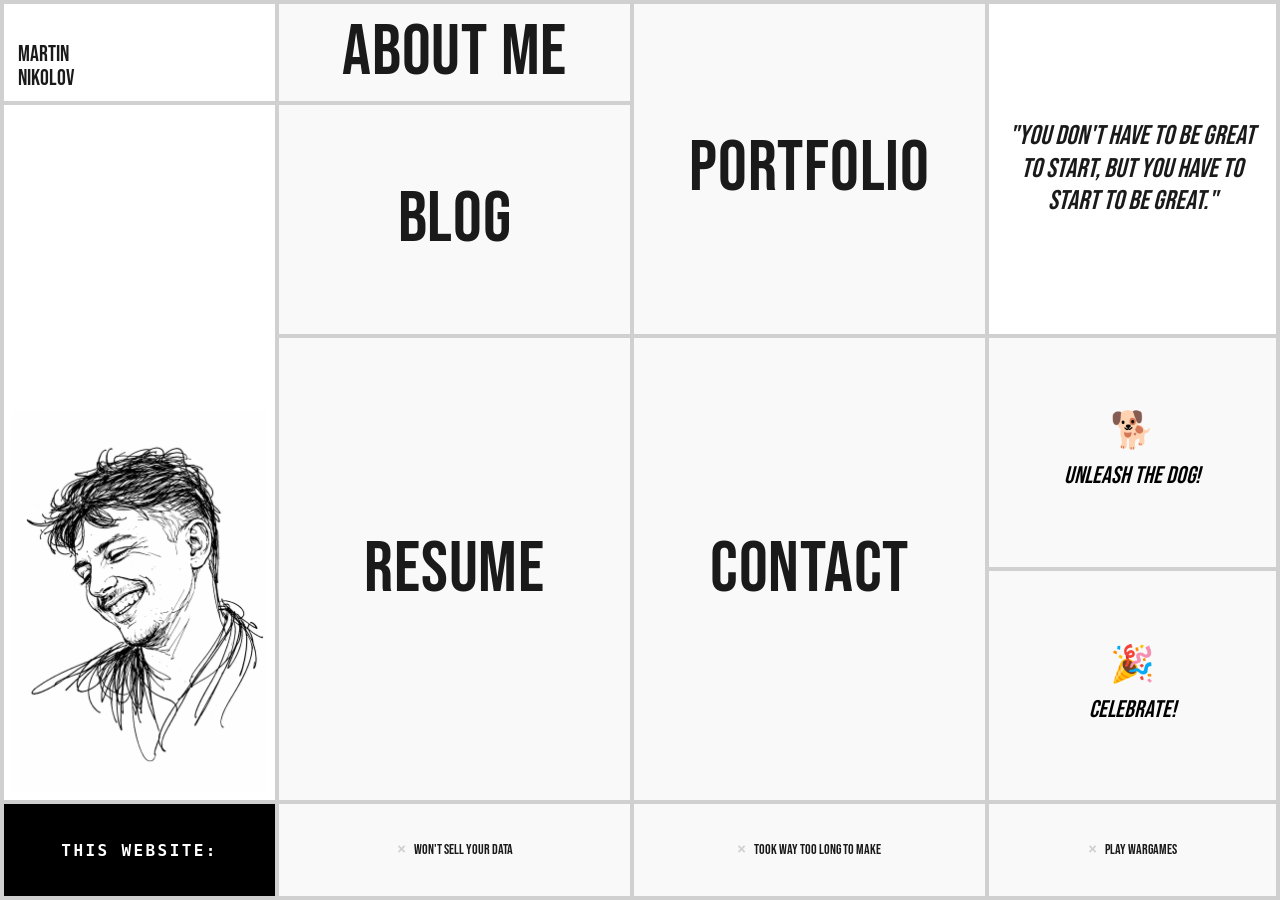
==== index.html @ c33c3f71 "this webtext 2" ====
<!DOCTYPE html>
<html lang="en">
<head>
  <meta charset="UTF-8" />
  <meta name="viewport" content="width=device-width, initial-scale=1.0" />
  <title>Martin Nikolov</title>
  <link rel="stylesheet" href="style.css" />
  <link rel="preconnect" href="https://fonts.googleapis.com">
  <link href="https://fonts.googleapis.com/css2?family=Bebas+Neue&display=swap" rel="stylesheet">
</head>
<body class="index-body">

  <main class="index-grid">

    <!-- ── COL 1 ─────────────────────────────── -->

    <!-- Name — col 1, row 1 -->
    <div class="tile tile--name">
      <span class="name-line">Martin</span>
      <span class="name-line">Nikolov</span>
    </div>

    <!-- Photo — col 1, rows 2-4 -->
    <a href="pages/about.html" class="tile tile--photo" aria-label="About Martin">
      <img src="assets/img/profile_image.webp" alt="Hand-drawn portrait of Martin Nikolov" />
    </a>

    <!-- "This website:" label — col 1, row 5 -->
    <div class="tile tile--label">
      <span class="label-text">This website:</span>
    </div>

    <!-- ── COL 2 ─────────────────────────────── -->

    <!-- About — col 2, row 1 -->
    <a href="pages/about.html" class="tile tile--about">
      <span class="tile__label">About Me</span>
    </a>

    <!-- Blog — col 2, row 2 -->
    <a href="pages/blog.html" class="tile tile--blog">
      <span class="tile__label">Blog</span>
    </a>

    <!-- Resume — col 2, rows 3-4 -->
    <a href="assets/resume.pdf" target="_blank" class="tile tile--resume">
      <span class="tile__label">Resume</span>
    </a>

    <!-- Will not: Track You — col 2, row 5 -->
    <div class="tile tile--willnot tile--willnot-a">
      <span class="willnot__x">×</span>
      <span class="willnot__text">won't sell your data</span>
    </div>

    <!-- ── COL 3 ─────────────────────────────── -->

    <!-- Portfolio — col 3, rows 1-2 -->
    <a href="pages/portfolio.html" class="tile tile--portfolio">
      <span class="tile__label">Portfolio</span>
    </a>

    <!-- Contact — col 3, rows 3-4 -->
    <a href="pages/contact.html" class="tile tile--contact">
      <span class="tile__label">Contact</span>
    </a>

    <!-- Will not: Get you out of bed — col 3, row 5 -->
    <div class="tile tile--willnot tile--willnot-b">
      <span class="willnot__x">×</span>
      <span class="willnot__text">Took Way Too Long To Make</span>
    </div>

    <!-- ── COL 4 — right column, all fun ─────── -->

    <!-- Welcome — col 4, rows 1-2 -->
    <div class="tile tile--welcome">
      <p class="welcome-text">"You don't have to be great to start, but you have to start to be great."</p>
    </div>

    <!-- Dog button — col 4, rows 3-4 (big!) -->
    <button class="tile tile--fun tile--fun-dog" onclick="toggleDog(this)" aria-label="Unleash the dog">
      <span class="fun__icon">🐕</span>
      <p>Unleash The Dog!</p>
    </button>

    <!-- Confetti button — col 4, rows 3-4 shares with dog? No — row 3 -->
    <!-- Actually dog gets rows 3, confetti gets row 4, wargames row 5 -->
    <button class="tile tile--fun tile--fun-confetti" onclick="popConfetti()" aria-label="Pop confetti">
      <span class="fun__icon">🎉</span>
      <p>Celebrate!</p>
    </button>

    <!-- Wargames — col 4, row 5 -->
    <a href="https://wargames.batamladen.com" target="_blank" class="tile tile--willnot tile--fun-wargames">
  <span class="willnot__x">×</span>
  <span class="willnot__text">Play Wargames</span>
</a>

  </main>

 <!-- Walking dog -->
<div class="walking-dog" id="walkingDog" aria-hidden="true">
  <img src="assets/img/gymweb.webp" alt="gym" />
</div>

  <!-- Confetti canvas -->
  <canvas id="confettiCanvas"></canvas>

  <script src="main.js"></script>
</body>
</html>
---- style.css ----
/* ============================================================
   MARTIN NIKOLOV — style.css
   White · Fruktur · Bento grid · color on hover
   ============================================================ */

/* ---------- RESET ---------- */
*, *::before, *::after { box-sizing: border-box; margin: 0; padding: 0; }

/* ---------- TOKENS ---------- */
:root {
  --white:  #ffffff;
  --black:  #000000;
  --off:    #f9f9f9;
  --border: #d0d0d0;
  --muted:  #000000;
  --dark:   #1a1a1a;

  --c-about:       #3cffc8;
  --c-portfolio:   #b36fff;
  --c-resume:      #ff3c3c;
  --c-blog:        #f0e040;
  --c-contact:     #3c9fff;
  --c-fun-dog:     #ffb347;
  --c-fun-confetti:#ff6eb4;
  --c-fun-wargames:#3cffc8;
  --c-willnot-a:   #f0e040;
  --c-willnot-b:   #3cffc8;

  --font-display: 'Bebas Neue', sans-serif;;
  --font-body:    'Space Mono', monospace;
  --gap: 4px;
}

/* ---------- BASE ---------- */
html, body { height: 100%; }

body {
  background: var(--white);
  color: var(--dark);
  font-family: var(--font-body);
  overflow-x: hidden;
}

a { color: inherit; text-decoration: none; }
img { display: block; width: 100%; height: 100%; object-fit: cover; }
button { font-family: inherit; border: none; background: none; cursor: pointer; }
::selection { background: var(--black); color: var(--white); }

/* ============================================================
   INDEX GRID

   Desktop layout (5 rows × 4 cols):

   ┌──────────┬──────────┬──────────┬──────────────┐
   │  name    │  about   │ portfolio│   welcome    │ row 1
   ├──────────┼──────────┼──────────┤              │
   │          │  blog    │          │              │ row 2
   │  photo   ├──────────┤  contact ├──────────────┤
   │          │          │          │   🐕 dog     │ row 3
   │          │  resume  ├──────────┤              │
   │          │          │          ├──────────────┤
   │          │          │          │  🎉 confetti │ row 4
   ├──────────┼──────────┼──────────┼──────────────┤
   │ website: │ × track  │ × get up │  💻 wargames │ row 5
   └──────────┴──────────┴──────────┴──────────────┘

   Rows: 1=name strip, 2-4=main content, 5=bottom strip
   Col 4 = fun buttons stacked tall
   Row 5 = "this website" horizontal strip
   ============================================================ */

.index-body {
  height: 100vh;
  overflow: hidden;
}

.index-grid {
  display: grid;
  width: 100vw;
  height: 100vh;
  gap: var(--gap);
  padding: var(--gap);
  background: var(--border);

  grid-template-columns: 0.85fr 1.1fr 1.1fr 0.9fr;
  grid-template-rows:
    0.38fr   /* row 1 — name / top strip */
    0.9fr    /* row 2 — main content A */
    0.9fr    /* row 3 — main content B */
    0.9fr    /* row 4 — main content C */
    0.36fr;  /* row 5 — "this website" bottom strip */
}

/* ============================================================
   TILE BASE
   ============================================================ */

.tile {
  background: var(--off);
  display: flex;
  align-items: center;
  justify-content: center;
  position: relative;
  overflow: hidden;
  transition: background 0.28s ease;
}

a.tile, button.tile { cursor: pointer; }

.tile img {
  filter: grayscale(100%);
  transition: filter 0.4s ease;
}

.tile__label {
  font-family: var(--font-display);
  font-size: clamp(1.5rem, 2.2vw, 2.8rem);
  color: var(--dark);
  text-align: center;
  letter-spacing: 0.01em;
  transition: color 0.28s ease, transform 0.28s ease;
}

a.tile:hover .tile__label,
button.tile:hover .tile__label {
  transform: translateY(-3px);
}

/* ============================================================
   COL 1
   ============================================================ */

/* Name — col 1, row 1 */
.tile--name {
  grid-column: 1;
  grid-row: 1;
  flex-direction: column;
  align-items: flex-start;
  justify-content: flex-end;
  padding: 10px 14px;
  background: var(--white);
  cursor: default;
}

.name-line {
  display: block;
  font-family: var(--font-display);
  font-size: clamp(1rem, 1.7vw, 1.8rem);
  line-height: 1.1;
  color: var(--dark);
}

/* Photo — col 1, rows 2-4 */
.tile--photo {
  grid-column: 1;
  grid-row: 2 / 5;
  background: var(--white);
  padding: 8px;
}

.tile--photo img {
  width: 100%;
  height: 100%;
  object-fit: contain;
  object-position: center bottom;
}

.tile--label {
  grid-column: 1;
  grid-row: 5;
  background: var(--black);        /* only this one is black */
  cursor: default;

  display: flex;
  align-items: center;
  justify-content: center;
  padding: 0 12px;
}

.tile--label .label-text {
  color: var(--white);             /* contrast text */
  font-size: clamp(0.8rem, 1.5vw, 1rem);  /* optional scaling */
  font-weight: 700;
  text-transform: uppercase;
  letter-spacing: 0.15em;
}

.tile--photo:hover { background: #ffffff; }
.tile--photo:hover img { filter: grayscale(0%); }

/* "This website:" label — col 1, row 5 */
.tile__label {
  font-family: var(--font-display);
  font-size: 8vh;          /* relative to tile height */
  max-height: 90%;         /* prevent overflow */
  text-align: center;
  line-height: 1.1;
  color: var(--dark);
  letter-spacing: 0.01em;
  transition: color 0.28s ease, transform 0.28s ease;
  display: flex;
  align-items: center;
  justify-content: center;
}

.label-text {
  font-family: var(--font-body);
  font-size: clamp(0.7rem, 0.85vw, 0.75rem);
  font-weight: 700;
  text-transform: uppercase;
  letter-spacing: 0.15em;
  color: var(--border);
}

/* ============================================================
   COL 2
   ============================================================ */

/* About — col 2, row 1 */
.tile--about     { grid-column: 2; grid-row: 1; }

/* Blog — col 2, row 2 */
.tile--blog      { grid-column: 2; grid-row: 2; }

/* Resume — col 2, rows 3-4 */
.tile--resume    { grid-column: 2; grid-row: 3 / 5; }

/* Will not A — col 2, row 5 */
.tile--willnot-a { grid-column: 2; grid-row: 5; }

/* ============================================================
   COL 3
   ============================================================ */

/* Portfolio — col 3, rows 1-2 */
.tile--portfolio { grid-column: 3; grid-row: 1 / 3; }

/* Contact — col 3, rows 3-4 */
.tile--contact   { grid-column: 3; grid-row: 3 / 5; }

/* Will not B — col 3, row 5 */
.tile--willnot-b { grid-column: 3; grid-row: 5; }

/* ============================================================
   COL 4 — fun buttons, stacked tall
   ============================================================ */

/* Welcome — col 4, rows 1-2 */
.tile--welcome {
  grid-column: 4;
  grid-row: 1 / 3;
  flex-direction: column;
  padding: 18px 16px;
  cursor: default;
  background: var(--white);
  text-align: center;
}

.welcome-text {
  font-family: var(--font-display);
  font-size: 3vh;   /* scales with viewport / tile size */
  line-height: 1.2;
  text-align: center;
  font-style: italic;
  display: flex;
  align-items: center;
  justify-content: center;
}

/* Dog — col 4, row 3 */
.tile--fun-dog {
  grid-column: 4;
  grid-row: 3;
}

/* Confetti — col 4, row 4 */
.tile--fun-confetti {
  grid-column: 4;
  grid-row: 4;
}

/* Wargames — col 4, row 5 */
.tile--fun-wargames {
  grid-column: 4;
  grid-row: 5;
}

/* ============================================================
   FUN TILES shared
   ============================================================ */

.tile--fun {
  flex-direction: column;
  align-items: center;
  justify-content: center;
  text-align: center;
  gap: 6px;
  padding: 12px;
}

.fun__icon {
  font-size: clamp(1.6rem, 2.8vw, 2.6rem);
  display: block;
  transition: transform 0.2s ease;
}

.tile--fun:hover .fun__icon {
  transform: scale(1.2) rotate(-5deg);
}

.tile--fun p {
  font-family: var(--font-display);
  font-size: clamp(1.5rem, 0.9vw, 0.8rem);
  line-height: 1.6;
  color: var(--muted);
  font-style: italic;
  transition: color 0.28s;
}

/* ============================================================
   WILL-NOT shared
   ============================================================ */

.tile--willnot {
  flex-direction: row;
  gap: 8px;
  padding: 0 14px;
  cursor: default;
}

.willnot__x {
  font-family: var(--font-display);
  font-size: clamp(1rem, 1.8vw, 1.8rem);
  color: var(--border);
  flex-shrink: 0;
  transition: color 0.28s;
}

.willnot__text {
  font-family: var(--font-display);
  font-size: clamp(0.72rem, 1.1vw, 1.15rem);
  color: var(--dark);
  transition: color 0.28s;
  line-height: 1.15;
}

/* ============================================================
   HOVER
   ============================================================ */

.tile--about:hover        { background: var(--c-about); }
.tile--about:hover .tile__label { color: var(--white); }

.tile--portfolio:hover    { background: var(--c-portfolio); }
.tile--portfolio:hover .tile__label { color: var(--white); }

.tile--resume:hover       { background: var(--c-resume); }
.tile--resume:hover .tile__label { color: var(--white); }

.tile--blog:hover         { background: var(--c-blog); }
.tile--blog:hover .tile__label  { color: var(--white); }

.tile--contact:hover      { background: var(--c-contact); }
.tile--contact:hover .tile__label { color: var(--white); }

.tile--fun-dog:hover      { background: var(--c-fun-dog); }
.tile--fun-dog:hover p    { color: var(--black); }

.tile--fun-confetti:hover { background: var(--c-fun-confetti); }
.tile--fun-confetti:hover p { color: var(--black); }

.tile--fun-wargames:hover { background: var(--c-fun-wargames); }
.tile--fun-wargames:hover p { color: var(--black); }

.tile--willnot-a:hover { background: var(--c-willnot-a); }
.tile--willnot-a:hover .willnot__text { color: var(--black); }

.tile--willnot-b:hover { background: var(--c-willnot-b); }
.tile--willnot-b:hover .willnot__text { color: var(--black); }

/* ============================================================
   WALKING DOG
   ============================================================ */

.walking-dog {
  position: fixed;
  top: 50%;
  left: 50%;
  font-size: 2.8rem;
  pointer-events: none;
  z-index: 1000;
  display: none;
  transform: translate(-50%, -50%);
}

.walking-dog img {
  width: 200px;
  height: auto;
  display: block;
}

/* ============================================================
   CONFETTI CANVAS
   ============================================================ */

#confettiCanvas {
  position: fixed;
  inset: 0;
  width: 100%;
  height: 100%;
  pointer-events: none;
  z-index: 999;
}

/* ============================================================
   INNER PAGES — header + footer
   ============================================================ */

.site-header {
  display: flex;
  align-items: center;
  justify-content: space-between;
  padding: clamp(14px, 2.5vw, 28px) clamp(16px, 4vw, 48px);
  border-bottom: 1px solid var(--border);
  gap: 16px;
  background: var(--white);
}

.header-name {
  font-family: var(--font-display);
  font-size: clamp(1.4rem, 2.5vw, 2.4rem);
  line-height: 0.95;
  color: var(--dark);
  letter-spacing: 0.01em;
}

.header-nav {
  display: flex;
  gap: clamp(16px, 2.5vw, 36px);
  flex-wrap: wrap;
}

.header-nav a {
  font-family: var(--font-body);
  font-size: 0.72rem;
  font-weight: 700;
  text-transform: uppercase;
  letter-spacing: 0.12em;
  color: var(--muted);
  border-bottom: 2px solid transparent;
  padding-bottom: 2px;
  transition: color 0.15s, border-color 0.15s;
}

.header-nav a:hover,
.header-nav a.active {
  color: var(--dark);
  border-color: var(--dark);
}

.header-squiggle {
  font-size: 1.3rem;
  color: var(--border);
  animation: spin 10s linear infinite;
  user-select: none;
}

@keyframes spin { to { transform: rotate(360deg); } }

.site-footer {
  border-top: 1px solid var(--border);
  padding: clamp(14px, 2vw, 24px) clamp(16px, 4vw, 48px);
  display: flex;
  justify-content: space-between;
  align-items: center;
  flex-wrap: wrap;
  gap: 12px;
  background: var(--white);
}

.site-footer p { font-size: 0.68rem; color: var(--muted); }

.footer-links { display: flex; gap: 24px; }

.footer-links a {
  font-size: 0.68rem;
  font-weight: 700;
  text-transform: uppercase;
  letter-spacing: 0.1em;
  color: var(--muted);
  transition: color 0.15s;
}

.footer-links a:hover { color: var(--dark); }

/* ============================================================
   RESPONSIVE
   ============================================================ */

@media (max-width: 960px) {
  .index-body { height: auto; overflow: auto; }

  .index-grid {
    height: auto;
    grid-template-columns: 1fr 1fr;
    grid-template-rows: auto;
  }

  .tile--name      { grid-column: 1;     grid-row: auto; min-height: 70px; }
  .tile--photo     { grid-column: 1 / 3; grid-row: auto; min-height: 280px; }
  .tile--about     { grid-column: 1;     grid-row: auto; min-height: 110px; }
  .tile--blog      { grid-column: 2;     grid-row: auto; min-height: 110px; }
  .tile--resume    { grid-column: 1;     grid-row: auto; min-height: 110px; }
  .tile--portfolio { grid-column: 2;     grid-row: auto; min-height: 110px; }
  .tile--contact   { grid-column: 1 / 3; grid-row: auto; min-height: 100px; }
  .tile--welcome   { grid-column: 1 / 3; grid-row: auto; min-height: 90px; }
  .tile--fun-dog   { grid-column: 1;     grid-row: auto; min-height: 110px; }
  .tile--fun-confetti { grid-column: 2;  grid-row: auto; min-height: 110px; }
  .tile--fun-wargames { grid-column: 1;  grid-row: auto; min-height: 90px; }
  .tile--label     { grid-column: 2;     grid-row: auto; min-height: 50px; }
  .tile--willnot-a { grid-column: 1;     grid-row: auto; min-height: 55px; }
  .tile--willnot-b { grid-column: 2;     grid-row: auto; min-height: 55px; }
}

@media (max-width: 560px) {
  .index-grid { grid-template-columns: 1fr; }

  .tile--name, .tile--photo, .tile--about, .tile--blog,
  .tile--resume, .tile--portfolio, .tile--contact,
  .tile--welcome, .tile--fun-dog, .tile--fun-confetti,
  .tile--fun-wargames, .tile--label,
  .tile--willnot-a, .tile--willnot-b { grid-column: 1; }

  .tile__label { font-size: clamp(1.8rem, 7vw, 2.6rem); }
  .header-squiggle { display: none; }
}









/* ================= MOBILE-FRIENDLY CUSTOM ORDER ================= */

@media (max-width: 960px) {
  .index-body { height: auto; overflow: auto; }

  .index-grid {
    height: auto;
    grid-template-columns: 1fr;
    grid-template-rows: auto;
    gap: var(--gap);
    padding: var(--gap);
  }

  /* NEW STACK ORDER */
  .tile--name          { grid-column: 1; grid-row: 1; min-height: 70px; }   /* Martin Nikolov square */
  .tile--photo         { grid-column: 1; grid-row: 2; min-height: 280px; }  /* The image */
  .tile--about         { grid-column: 1; grid-row: 3; min-height: 110px; }  /* About me */
  .tile--portfolio     { grid-column: 1; grid-row: 4; min-height: 110px; }  /* Portfolio */
  .tile--blog          { grid-column: 1; grid-row: 5; min-height: 110px; }  /* Blog */
  .tile--resume        { grid-column: 1; grid-row: 6; min-height: 110px; }  /* Resume */
  .tile--contact       { grid-column: 1; grid-row: 7; min-height: 100px; }  /* Contact */

  .tile--label         { grid-column: 1; grid-row: 8; min-height: 50px; }   /* Quote */

  .tile--fun-dog       { grid-column: 1; grid-row: 9; min-height: 110px; }  /* Dog */
  .tile--fun-confetti  { grid-column: 1; grid-row: 10; min-height: 110px; } /* Celebrate */
  .tile--fun-wargames  { grid-column: 1; grid-row: 11; min-height: 90px; }  /* Play wargames */

  /* push "this website:" lower */
  .tile--willnot-a     { grid-column: 1; grid-row: 14; min-height: 55px; }  /* This website: */
  .tile--willnot-b     { grid-column: 1; grid-row: 15; min-height: 55px; }  /* Track / other square */
}

@media (max-width: 560px) {
  .tile--name, .tile--photo, .tile--about, .tile--portfolio, 
  .tile--blog, .tile--resume, .tile--contact,
  .tile--label, .tile--fun-dog, .tile--fun-confetti, .tile--fun-wargames,
  .tile--willnot-a, .tile--willnot-b {
    grid-column: 1;
    height: auto !important;
    padding: 8px;
  }

  .tile__label { font-size: clamp(1.6rem, 6vw, 2.2rem); }
  .tile--fun p { font-size: clamp(1rem, 4vw, 1.2rem); }
  .label-text { font-size: clamp(0.6rem, 2.5vw, 0.7rem); }
  .willnot__text, .willnot__x { font-size: clamp(0.6rem, 3vw, 0.9rem); }
  .header-squiggle { display: none; }
}

@media (max-width: 360px) {
  .walking-dog, #confettiCanvas { display: none; }
}

body, .index-grid { overflow-x: hidden; }
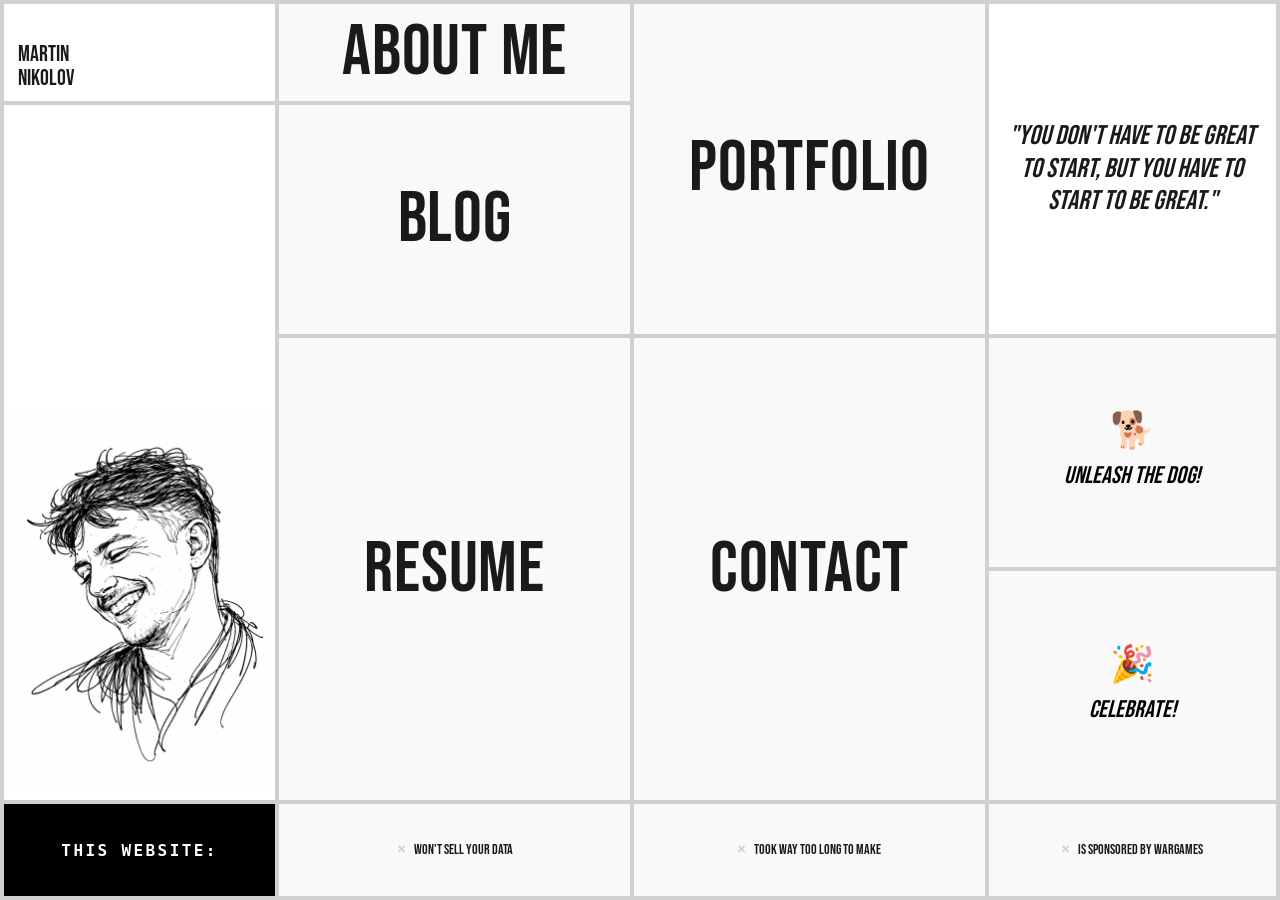
==== commit 58893756: "sponzor" ====
--- a/index.html
+++ b/index.html
@@ -43,7 +43,7 @@
     </a>
 
     <!-- Resume — col 2, rows 3-4 -->
-    <a href="assets/resume.pdf" target="_blank" class="tile tile--resume">
+    <a href="assets/Resume.pdf" target="_blank" class="tile tile--resume">
       <span class="tile__label">Resume</span>
     </a>
 
@@ -94,7 +94,7 @@
     <!-- Wargames — col 4, row 5 -->
     <a href="https://wargames.batamladen.com" target="_blank" class="tile tile--willnot tile--fun-wargames">
   <span class="willnot__x">×</span>
-  <span class="willnot__text">Play Wargames</span>
+ <span class="willnot__text">Is Sponsored By Wargames</span>
 </a>
 
   </main>
--- a/style.css
+++ b/style.css
@@ -372,10 +372,9 @@
 .tile--fun-wargames:hover { background: var(--c-fun-wargames); }
 .tile--fun-wargames:hover p { color: var(--black); }
 
-.tile--willnot-a:hover { background: var(--c-willnot-a); }
+.tile--willnot-a:hover { background: var(--off); }
+.tile--willnot-b:hover { background: var(--off); }
 .tile--willnot-a:hover .willnot__text { color: var(--black); }
-
-.tile--willnot-b:hover { background: var(--c-willnot-b); }
 .tile--willnot-b:hover .willnot__text { color: var(--black); }
 
 /* ============================================================
